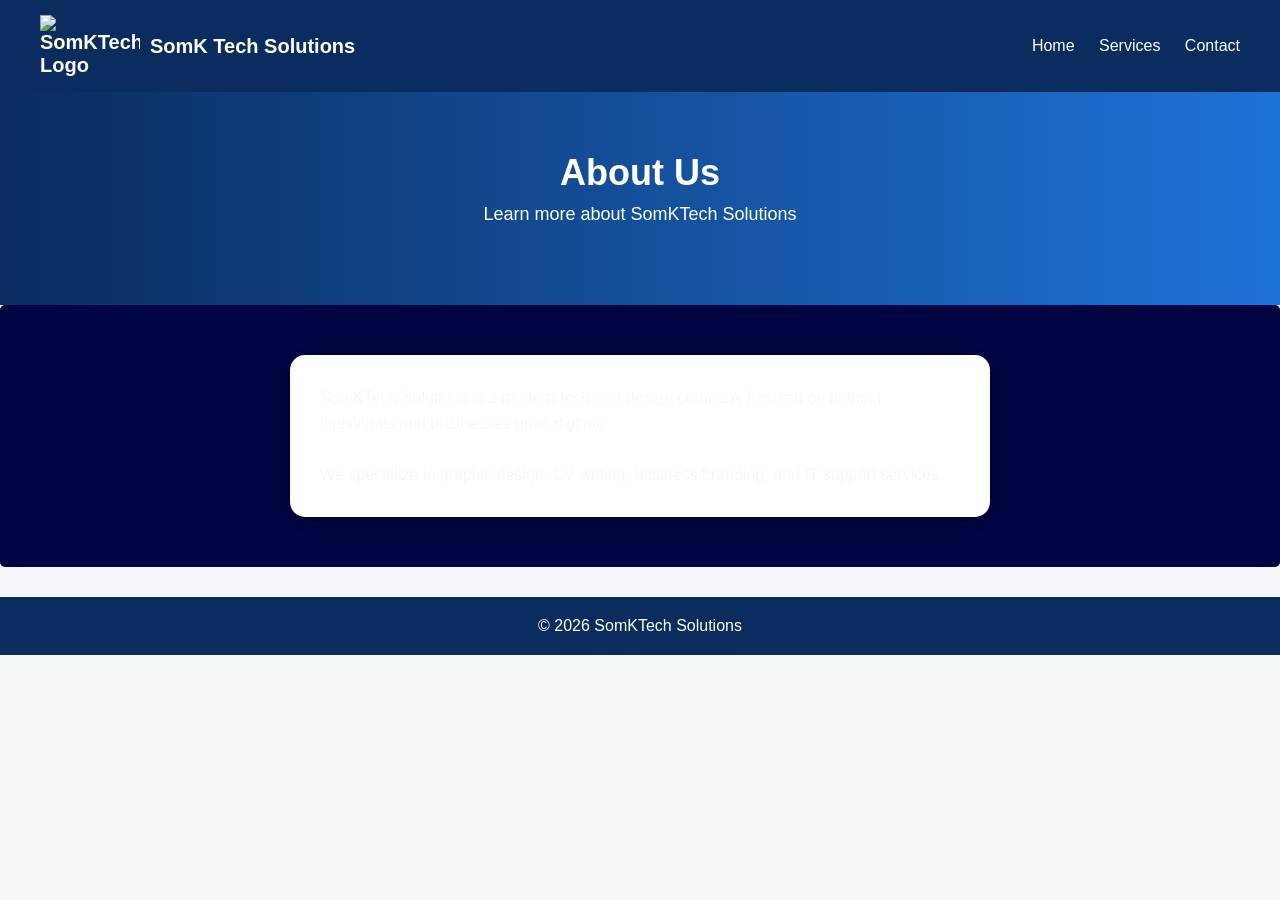
==== about.html @ 3fb4d845 "Add files via upload" ====
<!DOCTYPE html>
<html lang="en">
<head>
<meta charset="UTF-8">
<meta name="viewport" content="width=device-width, initial-scale=1.0">
<title>About - SomKTech</title>
<link rel="stylesheet" href="style.css">
</head>

<body>

<!-- NAVBAR -->
<nav>
  <div class="logo">
    <img src="img/SomK.png" alt="SomKTech Logo">
    <span>SomK Tech Solutions</span>
  </div>

  <div class="nav-links">
    <a href="index.html">Home</a>
    <a href="services.html">Services</a>
    <a href="contact.html">Contact</a>
  </div>
</nav>

<!-- HERO / HEADER -->
<header class="hero small-hero">
  <h1>About Us</h1>
  <p>Learn more about SomKTech Solutions</p>
</header>

<!-- CONTENT -->
<section class="container">
  <div class="about-box">
    <p>
      SomKTech Solutions is a modern tech and design company focused on helping individuals and businesses grow digitally.
    </p>
      <br>
    <p>
      We specialize in graphic design, CV writing, business branding, and IT support services.
    </p>
  </div>
</section>

<!-- FOOTER -->
<footer>
  <p>© 2026 SomKTech Solutions</p>
</footer>

</body>
</html>
---- style.css ----
* {
  margin: 0;
  padding: 0;
  box-sizing: border-box;
  font-family: Arial, sans-serif;
}

body {
  background: #f5f7fb;
}

/* NAVBAR */
nav {
  display: flex;
  justify-content: space-between;
  align-items: center;
  background: #0a2c5e;
  padding: 15px 40px;
}

/* LOGO */
.logo {
  display: flex;
  align-items: center;
  gap: 10px;
  color: white;
  font-weight: bold;
  font-size: 20px;
}

.logo img {
  height: 7%;
  width: 100PX;
}

/* NAV LINKS */
.nav-links a {
  color: white;
  margin-left: 20px;
  text-decoration: none;
  font-weight: 500;
}

.nav-links a:hover {
  text-decoration: underline;
}

/* HERO SECTION */
.hero {
  text-align: center;
  padding: 80px 20px;
  background: linear-gradient(to right, #0a2c5e, #1e73d8);
  color: white;
}

.hero h1 {
  font-size: 42px;
  margin-bottom: 10px;
}

.hero p {
  font-size: 18px;
  margin-bottom: 20px;
}

/* BUTTON */
.btn {
  background: rgb(98, 255, 116);
  color: #0a2c5e;
  padding: 12px 25px;
  text-decoration: none;
  border-radius: 30px;
  font-weight: bold;
  display: inline-block;
}

/* SERVICES */
.services {
  display: flex;
  justify-content: center;
  gap: 20px;
  padding: 50px 20px;
  flex-wrap: wrap;
}

.card {
  background: white;
  padding: 30px;
  border-radius: 15px;
  width: 250px;
  text-align: center;
  box-shadow: 0 4px 15px rgba(0,0,0,0.1);
  font-weight: bold;
  transition: 0.3s;
}

.card:hover {
  transform: translateY(-10px);
}

/* FOOTER */
footer {
  text-align: center;
  padding: 20px;
  background: #0a2c5e;
  color: white;
}

/* FLOATING BUTTONS */
.whatsapp, .call {
  position: fixed;
  right: 20px;
  padding: 12px 15px;
  color: white;
  border-radius: 50px;
  text-decoration: none;
  font-size: 14px;
}

.whatsapp {
  bottom: 80px;
  background: #25D366;
}

.call {
  bottom: 20px;
  background: #1e73d8;
}

/* SERVICE HEADINGS */
.card h3 {
  margin-bottom: 15px;
  color: #0a2c5e;
}

/* SERVICE TEXT */
.card li {
  margin: 6px 0;
  font-weight: normal;
  text-align: justify;
}

/* CTA SECTION */
.cta {
  text-align: center;
  padding-bottom: 50px;
}

/* SMALL HERO (for inner pages) */
.small-hero {
  padding: 60px 20px;
}

.small-hero h1 {
  font-size: 36px;
}

/* ACTIVE NAV LINK */
.nav-links a.active {
  border-bottom: 2px solid white;
}

/* ABOUT CONTENT */
.container {
  padding: 50px 20px;
  display: flex;
  justify-content: center;
}

.container p{
  color: #f5f7fb;
}

.about-box {
  max-width: 700px;
  background: white;
  padding: 30px;
  border-radius: 15px;
  box-shadow: 0 4px 15px rgba(0,0,0,0.1);
  line-height: 1.6;
  font-size: 16px;
}


    .service {
      flex: 1 1 300px;
      background: #fff;
      padding: 20px;
      border-radius: 8px;
      box-shadow: 0 0 10px rgba(0,0,0,0.1);
      text-align: center;
    }

    .service h4 {
      margin-bottom: 10px;
      color: #e91e63;
    }

.Service-Head{
  text-align: center;
  color:  #ffba0a;
  background: #888686;
  background: url('img/Background1.jpg') no-repeat center center/cover;
}


     .zoom-container {
      overflow: hidden;
      border-radius: 6px;
      margin-bottom: 10px;
      display: flex;
      flex-wrap: wrap;
      gap: 20px;
      justify-content: center;
    }

    /* Initial fade-in when page loads */
    .zoom-container img {
      width: 50%;
      opacity: 0;
      transform: scale(1); /* No zoom initially */
      transition: transform 1s ease-out, opacity 1s ease-out;
      animation: fadeIn 1s forwards;
    }

    /* Zoom effect on hover */
    .zoom-container img:hover {
      transform: scale(1.2); /* Zoom to 120% on hover */
    }

    /* Fade-in keyframes */
    @keyframes fadeIn {
      from { opacity: 0; }
      to { opacity: 1; }
    }
	  
    
section {
            background-color: rgb(1, 5, 65);
            padding: 25px;
            margin-bottom: 30px;
            border-radius: 5px;
            background-image: -moz-linear-gradient();
            position: relative;
            
          }

          /* CONTAINER */
.zoom-container {
  display: flex;
  gap: 20px;
  justify-content: center;
  flex-wrap: wrap;
}

/* CARD */
.service-card {
  width: 220px; /* controls overall size */
  text-align: center;
}

/* IMAGE */
.service-card img {
  width: 100%;
  height: 140px;       /* makes image smaller */
  object-fit: cover;   /* keeps it looking clean */
  border-radius: 8px;
}
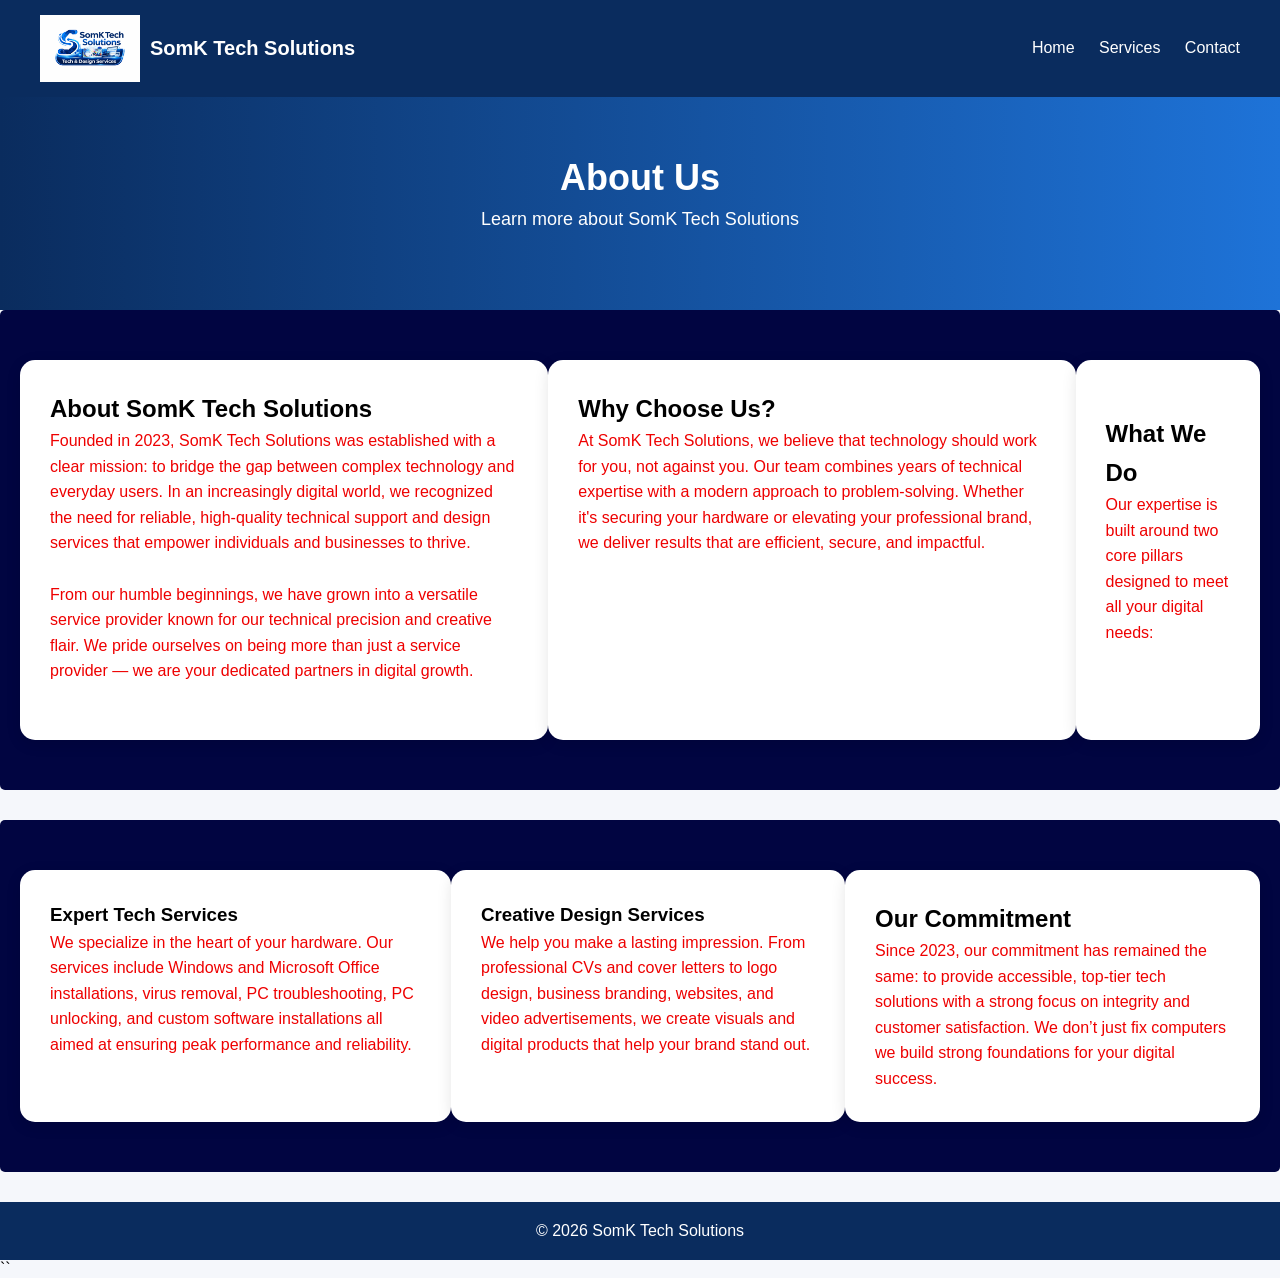
==== commit 596b357b: "Update about.html" ====
--- a/about.html
+++ b/about.html
@@ -1,10 +1,10 @@
 <!DOCTYPE html>
 <html lang="en">
 <head>
-<meta charset="UTF-8">
-<meta name="viewport" content="width=device-width, initial-scale=1.0">
-<title>About - SomKTech</title>
-<link rel="stylesheet" href="style.css">
+  <meta charset="UTF-8">
+  <meta name="viewport" content="width=device-width, initial-scale=1.0">
+  <title>About - SomKTech</title>
+  <link rel="stylesheet" href="style.css">
 </head>
 
 <body>
@@ -26,26 +26,91 @@
 <!-- HERO / HEADER -->
 <header class="hero small-hero">
   <h1>About Us</h1>
-  <p>Learn more about SomKTech Solutions</p>
+  <p>Learn more about SomK Tech Solutions</p>
 </header>
 
 <!-- CONTENT -->
 <section class="container">
   <div class="about-box">
-    <p>
-      SomKTech Solutions is a modern tech and design company focused on helping individuals and businesses grow digitally.
+
+    <h2>About SomK Tech Solutions</h2>
+    <p class="about">
+      Founded in 2023, SomK Tech Solutions was established with a clear mission:
+      to bridge the gap between complex technology and everyday users. In an
+      increasingly digital world, we recognized the need for reliable, high-quality
+      technical support and design services that empower individuals and businesses
+      to thrive.
+  </p>
+  <br>
+    <p class="about">
+      From our humble beginnings, we have grown into a versatile service provider
+      known for our technical precision and creative flair. We pride ourselves on
+      being more than just a service provider — we are your dedicated partners
+      in digital growth.
     </p>
-      <br>
-    <p>
-      We specialize in graphic design, CV writing, business branding, and IT support services.
+    <br>
+  </div>
+
+  <div class="about-box">
+    <h2>Why Choose Us?</h2>
+    <p class="about">
+      At SomK Tech Solutions, we believe that technology should work for you,
+      not against you. Our team combines years of technical expertise with a
+      modern approach to problem-solving. Whether it's securing your hardware
+      or elevating your professional brand, we deliver results that are
+      efficient, secure, and impactful.
     </p>
   </div>
+  <div class="about-box">
+    <br>
+    <h2>What We Do</h2>
+    <p class="about">
+      Our expertise is built around two core pillars designed to meet all your
+      digital needs:
+    </p>
+  </div>
+    <br>
+</section>
+
+<section class="container">
+  <div class="about-box">
+    <h3>Expert Tech Services</h3>
+    <p class="about">
+      We specialize in the heart of your hardware. Our services include Windows
+      and Microsoft Office installations, virus removal, PC troubleshooting,
+      PC unlocking, and custom software installations all aimed at ensuring
+      peak performance and reliability.
+    </p>
+    </div>
+    <br>
+
+    <div class="about-box">
+    <h3>Creative Design Services</h3>
+    <p class="about">
+      We help you make a lasting impression. From professional CVs and cover
+      letters to logo design, business branding, websites, and video
+      advertisements, we create visuals and digital products that help your
+      brand stand out.
+    </p>
+    </div>
+    <br>
+
+    <div class="about-box">
+    <h2>Our Commitment</h2>
+    <p class="about">
+      Since 2023, our commitment has remained the same: to provide accessible,
+      top-tier tech solutions with a strong focus on integrity and customer
+      satisfaction. We don’t just fix computers we build strong foundations
+      for your digital success.
+    </p>
+    </div>
 </section>
 
 <!-- FOOTER -->
 <footer>
-  <p>© 2026 SomKTech Solutions</p>
+  <p>© 2026 SomK Tech Solutions</p>
 </footer>
 
 </body>
-</html>+</html>
+``
--- a/style.css
+++ b/style.css
@@ -265,4 +265,8 @@
   height: 140px;       /* makes image smaller */
   object-fit: cover;   /* keeps it looking clean */
   border-radius: 8px;
-}+}
+
+.about-box .about{
+color: #ee0000;
+}
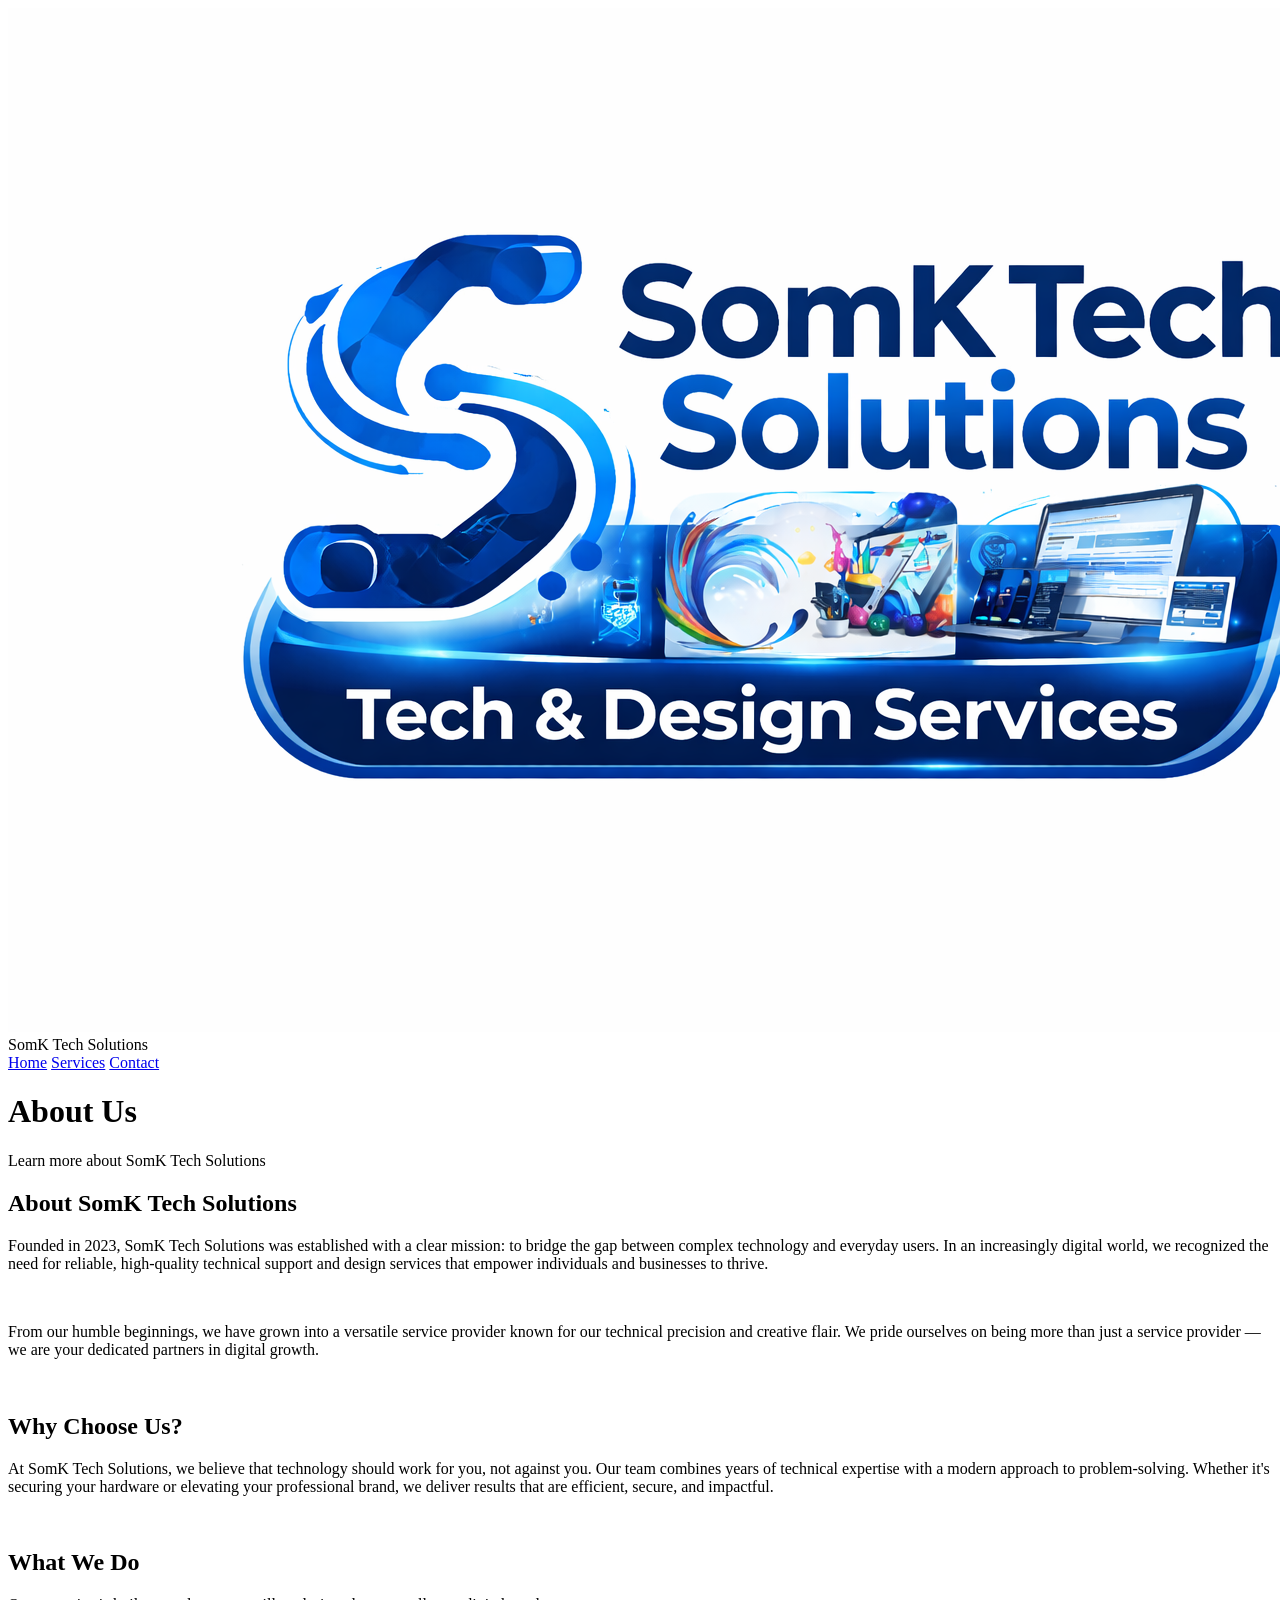
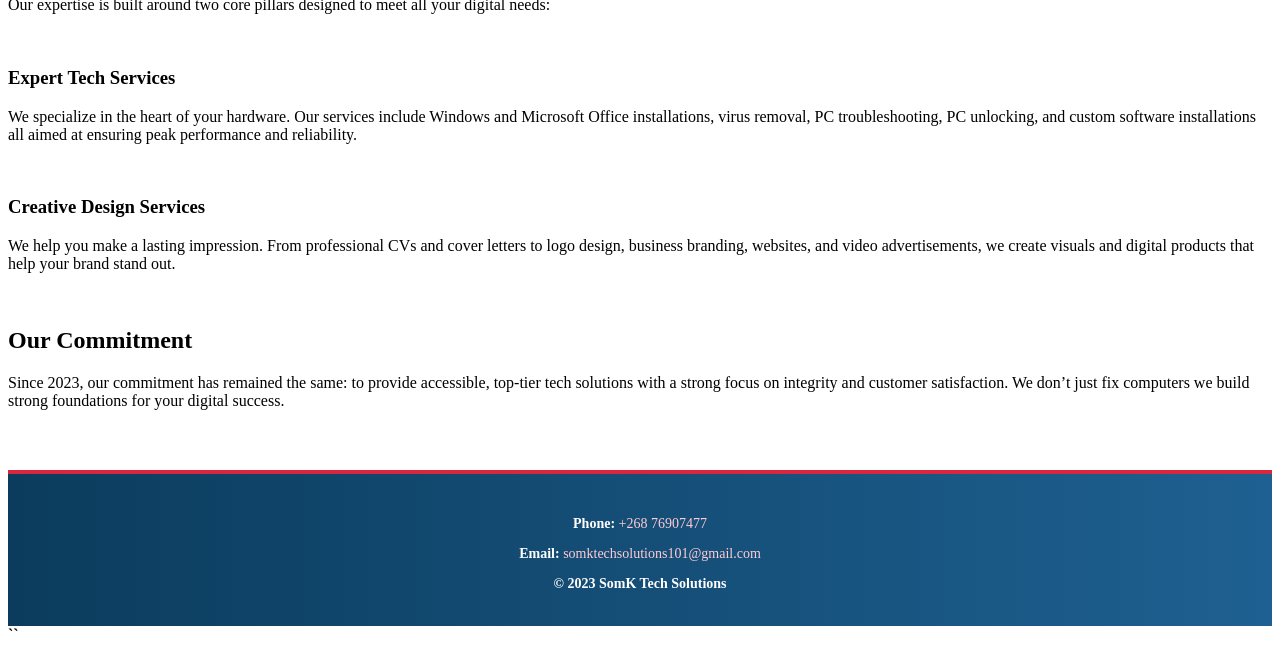
==== commit 15f4cff9: "Update about.html" ====
--- a/about.html
+++ b/about.html
@@ -108,7 +108,9 @@
 
 <!-- FOOTER -->
 <footer>
-  <p>© 2026 SomK Tech Solutions</p>
+   <p><strong>Phone: <a href="tel:26876907477">+268 76907477</a>
+   <p><strong>Email: <a href="mailto:somktechsolutions101@gmail.com">somktechsolutions101@gmail.com</a></p>
+    <p>© 2023 SomK Tech Solutions</p>
 </footer>
 
 </body>
--- a/style.css
+++ b/style.css
@@ -1,272 +1,25 @@
-* {
-  margin: 0;
-  padding: 0;
-  box-sizing: border-box;
-  font-family: Arial, sans-serif;
-}
 
-body {
-  background: #f5f7fb;
-}
-
-/* NAVBAR */
-nav {
-  display: flex;
-  justify-content: space-between;
-  align-items: center;
-  background: #0a2c5e;
-  padding: 15px 40px;
-}
-
-/* LOGO */
-.logo {
-  display: flex;
-  align-items: center;
-  gap: 10px;
-  color: white;
-  font-weight: bold;
-  font-size: 20px;
-}
-
-.logo img {
-  height: 7%;
-  width: 100PX;
-}
-
-/* NAV LINKS */
-.nav-links a {
-  color: white;
-  margin-left: 20px;
-  text-decoration: none;
-  font-weight: 500;
-}
-
-.nav-links a:hover {
-  text-decoration: underline;
-}
-
-/* HERO SECTION */
-.hero {
-  text-align: center;
-  padding: 80px 20px;
-  background: linear-gradient(to right, #0a2c5e, #1e73d8);
-  color: white;
-}
-
-.hero h1 {
-  font-size: 42px;
-  margin-bottom: 10px;
-}
-
-.hero p {
-  font-size: 18px;
-  margin-bottom: 20px;
-}
-
-/* BUTTON */
-.btn {
-  background: rgb(98, 255, 116);
-  color: #0a2c5e;
-  padding: 12px 25px;
-  text-decoration: none;
-  border-radius: 30px;
-  font-weight: bold;
-  display: inline-block;
-}
-
-/* SERVICES */
-.services {
-  display: flex;
-  justify-content: center;
-  gap: 20px;
-  padding: 50px 20px;
-  flex-wrap: wrap;
-}
-
-.card {
-  background: white;
-  padding: 30px;
-  border-radius: 15px;
-  width: 250px;
-  text-align: center;
-  box-shadow: 0 4px 15px rgba(0,0,0,0.1);
-  font-weight: bold;
-  transition: 0.3s;
-}
-
-.card:hover {
-  transform: translateY(-10px);
-}
-
-/* FOOTER */
-footer {
-  text-align: center;
-  padding: 20px;
-  background: #0a2c5e;
-  color: white;
-}
-
-/* FLOATING BUTTONS */
-.whatsapp, .call {
-  position: fixed;
-  right: 20px;
-  padding: 12px 15px;
-  color: white;
-  border-radius: 50px;
-  text-decoration: none;
-  font-size: 14px;
-}
-
-.whatsapp {
-  bottom: 80px;
-  background: #25D366;
-}
-
-.call {
-  bottom: 20px;
-  background: #1e73d8;
-}
-
-/* SERVICE HEADINGS */
-.card h3 {
-  margin-bottom: 15px;
-  color: #0a2c5e;
-}
-
-/* SERVICE TEXT */
-.card li {
-  margin: 6px 0;
-  font-weight: normal;
-  text-align: justify;
-}
-
-/* CTA SECTION */
-.cta {
-  text-align: center;
-  padding-bottom: 50px;
-}
-
-/* SMALL HERO (for inner pages) */
-.small-hero {
-  padding: 60px 20px;
-}
-
-.small-hero h1 {
-  font-size: 36px;
-}
-
-/* ACTIVE NAV LINK */
-.nav-links a.active {
-  border-bottom: 2px solid white;
-}
-
-/* ABOUT CONTENT */
-.container {
-  padding: 50px 20px;
-  display: flex;
-  justify-content: center;
-}
-
-.container p{
-  color: #f5f7fb;
-}
-
-.about-box {
-  max-width: 700px;
-  background: white;
-  padding: 30px;
-  border-radius: 15px;
-  box-shadow: 0 4px 15px rgba(0,0,0,0.1);
-  line-height: 1.6;
-  font-size: 16px;
-}
-
-
-    .service {
-      flex: 1 1 300px;
-      background: #fff;
-      padding: 20px;
-      border-radius: 8px;
-      box-shadow: 0 0 10px rgba(0,0,0,0.1);
+    footer {
+      background: linear-gradient(90deg, #0b3c5d, #1e6091);
+      color: #ffffff;
       text-align: center;
+      padding: 28px 15px;
+      margin-top: 60px;
+      border-top: 4px solid #d7263d;
     }
 
-    .service h4 {
-      margin-bottom: 10px;
-      color: #e91e63;
+    footer a {
+      color: #ffccd5;
+      text-decoration: none;
+      font-weight: 500;
     }
 
-.Service-Head{
-  text-align: center;
-  color:  #ffba0a;
-  background: #888686;
-  background: url('img/Background1.jpg') no-repeat center center/cover;
-}
-
-
-     .zoom-container {
-      overflow: hidden;
-      border-radius: 6px;
-      margin-bottom: 10px;
-      display: flex;
-      flex-wrap: wrap;
-      gap: 20px;
-      justify-content: center;
+    footer a:hover {
+      color: #ffffff;
+      text-decoration: underline;
     }
 
-    /* Initial fade-in when page loads */
-    .zoom-container img {
-      width: 50%;
-      opacity: 0;
-      transform: scale(1); /* No zoom initially */
-      transition: transform 1s ease-out, opacity 1s ease-out;
-      animation: fadeIn 1s forwards;
+    footer p {
+      margin-bottom: 6px;
+      font-size: 14px;
     }
-
-    /* Zoom effect on hover */
-    .zoom-container img:hover {
-      transform: scale(1.2); /* Zoom to 120% on hover */
-    }
-
-    /* Fade-in keyframes */
-    @keyframes fadeIn {
-      from { opacity: 0; }
-      to { opacity: 1; }
-    }
-	  
-    
-section {
-            background-color: rgb(1, 5, 65);
-            padding: 25px;
-            margin-bottom: 30px;
-            border-radius: 5px;
-            background-image: -moz-linear-gradient();
-            position: relative;
-            
-          }
-
-          /* CONTAINER */
-.zoom-container {
-  display: flex;
-  gap: 20px;
-  justify-content: center;
-  flex-wrap: wrap;
-}
-
-/* CARD */
-.service-card {
-  width: 220px; /* controls overall size */
-  text-align: center;
-}
-
-/* IMAGE */
-.service-card img {
-  width: 100%;
-  height: 140px;       /* makes image smaller */
-  object-fit: cover;   /* keeps it looking clean */
-  border-radius: 8px;
-}
-
-.about-box .about{
-color: #ee0000;
-}
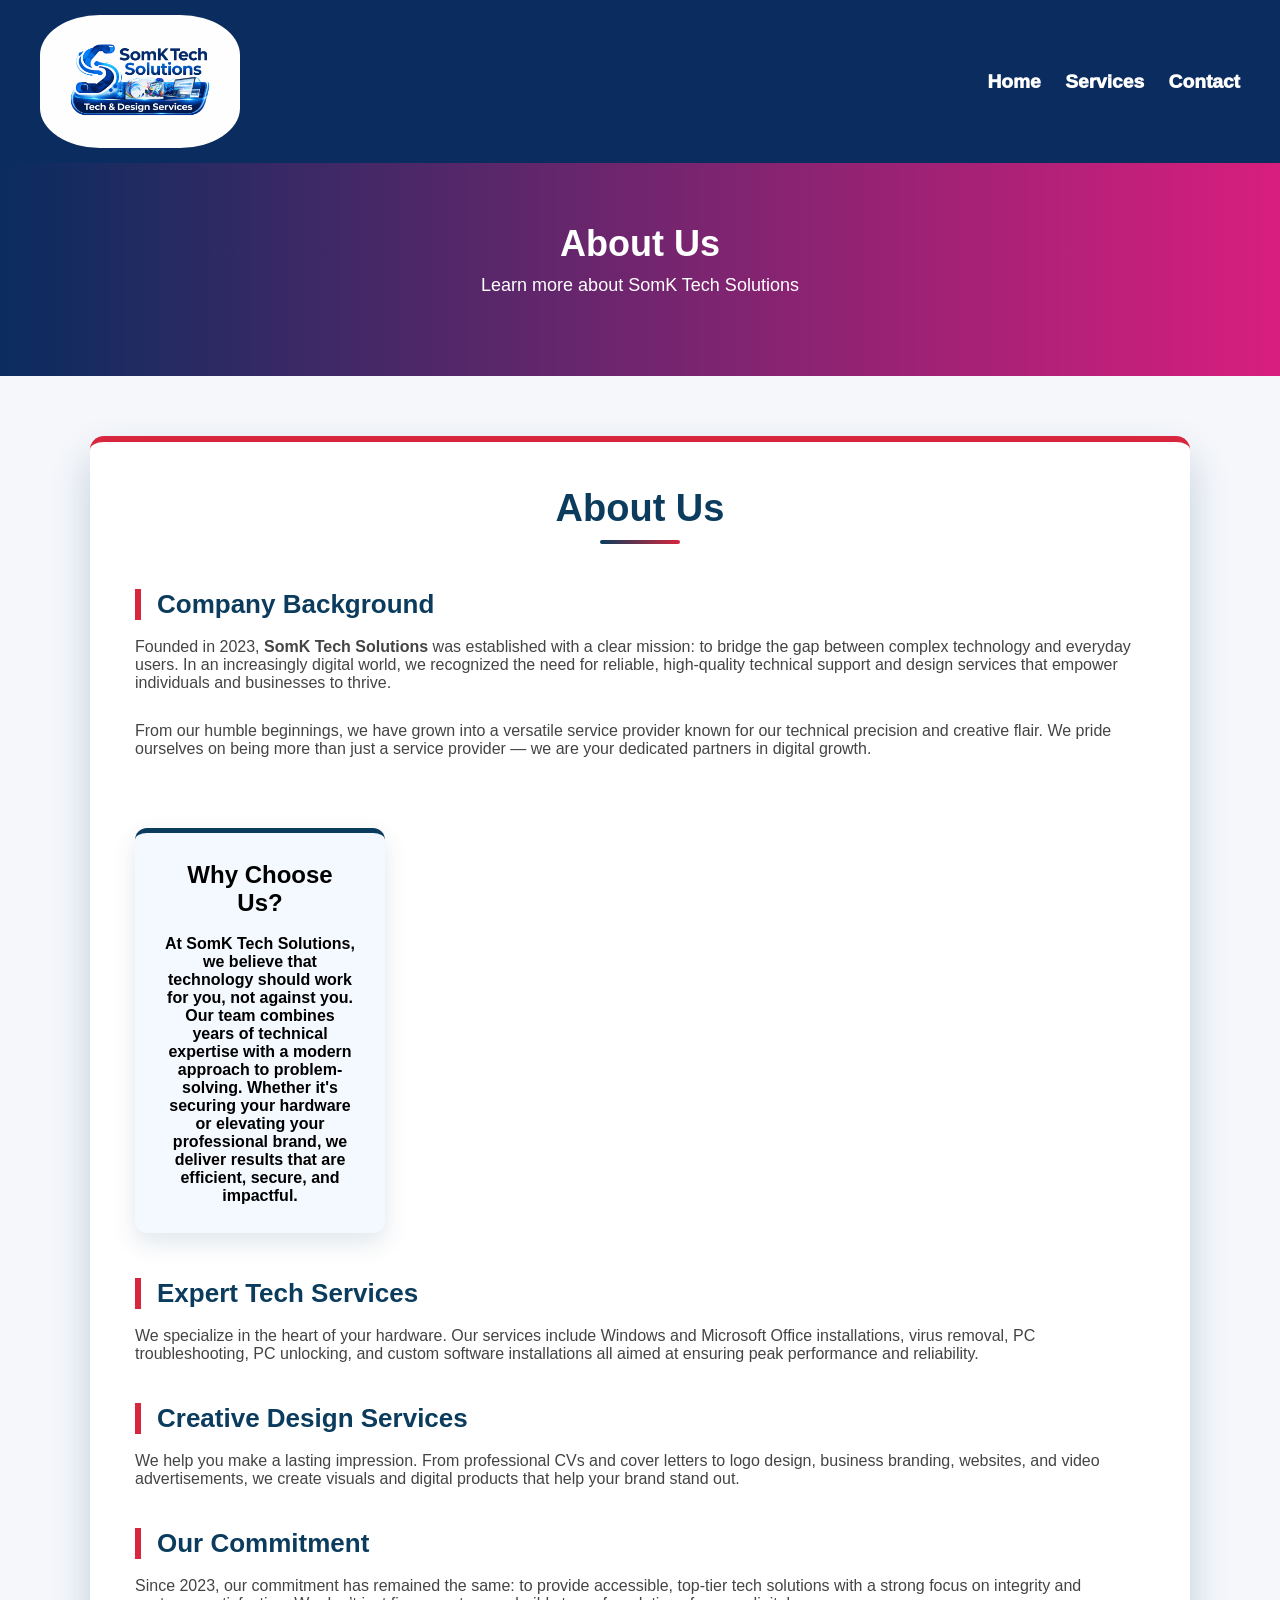
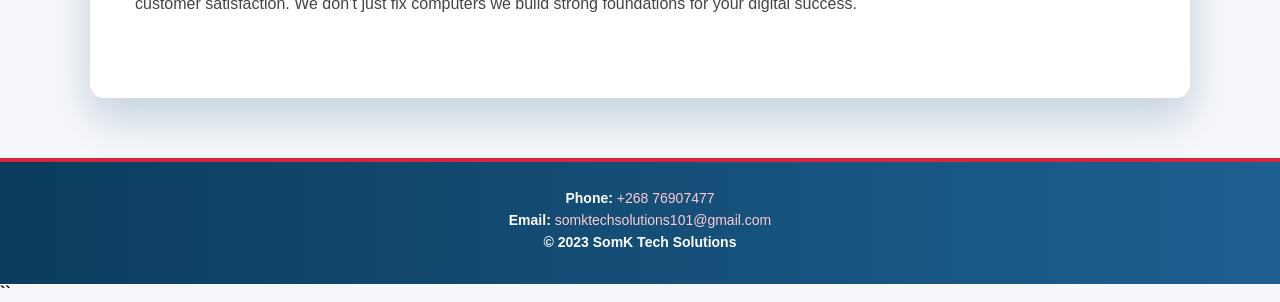
==== commit 40747b5c: "Update about.html" ====
--- a/about.html
+++ b/about.html
@@ -13,7 +13,6 @@
 <nav>
   <div class="logo">
     <img src="img/SomK.png" alt="SomKTech Logo">
-    <span>SomK Tech Solutions</span>
   </div>
 
   <div class="nav-links">
@@ -29,13 +28,16 @@
   <p>Learn more about SomK Tech Solutions</p>
 </header>
 
-<!-- CONTENT -->
-<section class="container">
-  <div class="about-box">
+<div class="about-container">
 
-    <h2>About SomK Tech Solutions</h2>
+  <div class="about-header">
+    <h1>About Us</h1>
+  </div>
+
+  <div class="section">
+    <h2>Company Background</h2>
     <p class="about">
-      Founded in 2023, SomK Tech Solutions was established with a clear mission:
+      Founded in 2023, <strong>SomK Tech Solutions</strong> was established with a clear mission:
       to bridge the gap between complex technology and everyday users. In an
       increasingly digital world, we recognized the need for reliable, high-quality
       technical support and design services that empower individuals and businesses
@@ -51,8 +53,10 @@
     <br>
   </div>
 
-  <div class="about-box">
-    <h2>Why Choose Us?</h2>
+  <div class="highlight-box">
+    <div class="card">
+       <h2>Why Choose Us?</h2>
+       <br>
     <p class="about">
       At SomK Tech Solutions, we believe that technology should work for you,
       not against you. Our team combines years of technical expertise with a
@@ -60,42 +64,32 @@
       or elevating your professional brand, we deliver results that are
       efficient, secure, and impactful.
     </p>
+    </div>
   </div>
-  <div class="about-box">
-    <br>
-    <h2>What We Do</h2>
-    <p class="about">
-      Our expertise is built around two core pillars designed to meet all your
-      digital needs:
-    </p>
-  </div>
-    <br>
-</section>
 
-<section class="container">
-  <div class="about-box">
-    <h3>Expert Tech Services</h3>
+  <div class="section" style="margin-top: 45px;">
+    <h2>Expert Tech Services</h2>
+    <ul class="values-list">
     <p class="about">
       We specialize in the heart of your hardware. Our services include Windows
       and Microsoft Office installations, virus removal, PC troubleshooting,
       PC unlocking, and custom software installations all aimed at ensuring
       peak performance and reliability.
     </p>
-    </div>
-    <br>
+    </ul>
+  </div>
 
-    <div class="about-box">
-    <h3>Creative Design Services</h3>
+   <div class="section">
+    <h2>Creative Design Services</h2>
     <p class="about">
       We help you make a lasting impression. From professional CVs and cover
       letters to logo design, business branding, websites, and video
       advertisements, we create visuals and digital products that help your
       brand stand out.
     </p>
-    </div>
-    <br>
+  </div>
 
-    <div class="about-box">
+ <div class="section">
     <h2>Our Commitment</h2>
     <p class="about">
       Since 2023, our commitment has remained the same: to provide accessible,
@@ -103,8 +97,9 @@
       satisfaction. We don’t just fix computers we build strong foundations
       for your digital success.
     </p>
-    </div>
-</section>
+  </div>
+
+</div>
 
 <!-- FOOTER -->
 <footer>
--- a/style.css
+++ b/style.css
@@ -1,3 +1,106 @@
+* {
+  margin: 0;
+  padding: 0;
+  box-sizing: border-box;
+  font-family: Arial, sans-serif;
+}
+
+body {
+  background: #f5f7fb;
+}
+
+/* NAVBAR */
+nav {
+  display: flex;
+  justify-content: space-between;
+  align-items: center;
+  background: #0a2c5e;
+  padding: 15px 40px;
+}
+
+/* LOGO */
+.logo {
+  display: flex;
+  align-items: center;
+  gap: 10px;
+  color: white;
+  font-weight: bold;
+  font-size: 20px;
+}
+
+.logo img {
+  height: 20%;
+  width: 200PX;
+  border-radius: 30%;
+}
+
+/* NAV LINKS */
+.nav-links a {
+  color: white;
+  margin-left: 20px;
+  text-decoration: none;
+  font-weight: 1000;
+  font-size:larger;
+}
+
+.nav-links a:hover {
+  text-decoration: underline;
+}
+
+/* HERO SECTION */
+.hero {
+  text-align: center;
+  padding: 80px 20px;
+  background: linear-gradient(to right, #0a2c5e, #d81e7e);
+  color: white;
+}
+
+.hero h1 {
+  font-size: 42px;
+  margin-bottom: 10px;
+}
+
+.hero p {
+  font-size: 18px;
+  margin-bottom: 20px;
+}
+
+/* BUTTON */
+.btn {
+  background: rgb(98, 255, 116);
+  color: #0a2c5e;
+  padding: 12px 25px;
+  text-decoration: none;
+  border-radius: 30px;
+  font-weight: bold;
+  display: inline-block;
+}
+
+/* SERVICES */
+.services {
+  display: flex;
+  justify-content: center;
+  gap: 20px;
+  padding: 50px 20px;
+  flex-wrap: wrap;
+}
+
+.card {
+  background: white;
+  padding: 30px;
+  border-radius: 15px;
+  width: 250px;
+  text-align: center;
+  box-shadow: 0 4px 15px rgba(0,0,0,0.1);
+  font-weight: bold;
+  transition: 0.3s;
+}
+
+.card:hover {
+  transform: translateY(-10px);
+}
+
+/* FOOTER */
 
     footer {
       background: linear-gradient(90deg, #0b3c5d, #1e6091);
@@ -23,3 +126,272 @@
       margin-bottom: 6px;
       font-size: 14px;
     }
+
+/* FLOATING BUTTONS */
+.whatsapp, .call {
+  position: fixed;
+  right: 20px;
+  padding: 12px 15px;
+  color: white;
+  border-radius: 50px;
+  text-decoration: none;
+  font-size: 14px;
+}
+
+.whatsapp {
+  bottom: 80px;
+  background: #25D366;
+}
+
+.call {
+  bottom: 20px;
+  background: #1e73d8;
+}
+
+/* SERVICE HEADINGS */
+.card h3 {
+  margin-bottom: 15px;
+  color: #0a2c5e;
+}
+
+/* SERVICE TEXT */
+.card li {
+  margin: 6px 0;
+  font-weight: normal;
+  text-align: justify;
+}
+
+/* CTA SECTION */
+.cta {
+  text-align: center;
+  padding-bottom: 50px;
+}
+
+/* SMALL HERO (for inner pages) */
+.small-hero {
+  padding: 60px 20px;
+}
+
+.small-hero h1 {
+  font-size: 36px;
+}
+
+/* ACTIVE NAV LINK */
+.nav-links a.active {
+  border-bottom: 2px solid white;
+}
+
+/* ABOUT CONTENT */
+.container {
+  padding: 50px 20px;
+  display: flex;
+  justify-content: center;
+  background: linear-gradient(white,rgb(254, 254, 254),blue);
+}
+
+.container p{
+ background: gradient;
+}
+
+.about-box {
+  max-width: 700px;
+  background: white;
+  padding: 30px;
+  border-radius: 15px;
+  box-shadow: 0 4px 15px rgba(0,0,0,0.1);
+  line-height: 1.6;
+  font-size: 16px;
+}
+
+
+    .service {
+      flex: 1 1 300px;
+      background: #fff;
+      padding: 20px;
+      border-radius: 8px;
+      box-shadow: 0 0 10px rgba(0,0,0,0.1);
+      text-align: center;
+    }
+
+    .service h4 {
+      margin-bottom: 10px;
+      color: #e91e63;
+    }
+
+.Service-Head{
+  text-align: center;
+  color:  #ffba0a;
+  background: #888686;
+  background: url('img/Background1.jpg') no-repeat center center/cover;
+}
+.service {
+  padding: 40px 20px;
+  background: linear-gradient(rgb(255, 255, 255), rgb(255, 102, 88) );
+}
+
+.zoom-container {
+  display: flex;              /* ✅ Linear layout */
+  gap: 20px;                  /* Space between cards */
+  justify-content: center;    /* Center items */
+  flex-wrap: wrap;            /* Wrap on small screens */
+}
+
+.service-card {               /* Card width */
+  text-align: center;
+}
+
+.service-card h4 {
+  margin-bottom: 10px;
+}
+
+.service-card img {
+  width: 100%;
+  height: 300px;              /* Equal image height */
+  object-fit: cover;          /* Crop nicely */
+  border-radius: 10px;
+  transition: transform 0.3s ease;
+}
+
+/* Optional zoom hover effect */
+.service-card img:hover {
+  transform: scale(1.05);
+}
+
+.about-box .about{
+color: #ee0000;
+}
+
+   .Graphics {
+  flex: 1 1 300px;
+  background: #fff;
+  padding: 20px;
+  border-radius: 8px;
+  box-shadow: 0 0 10px rgba(0,0,0,0.1);
+  width: 100%;
+  height: 100%;
+  display: flex;
+  align-items: center;
+  justify-content: center;
+}
+
+.Graphics img {
+  width: 100%;
+  height: 100%;
+  object-fit: contain; /* ✅ shows full image */
+}
+
+.Graphics h4 {
+      margin-bottom: 20px;
+      color: #e91e63;
+}
+
+
+.HomeH {
+  text-align: center;
+  padding: 80px 20px;
+  background:
+    url("img/SomK.png");
+
+  background-size: contain;       /* ✅ Show full image */
+  background-position: center;
+  background-repeat:no-repeat;   /* ✅ No tiling */
+
+  min-height: 60vh;               /* ✅ Gives image room to display */
+  color: white;
+}
+
+/* Section takes full screen height */
+.Graph {
+  width: 100vw;
+  height: 100vh;
+  display: flex;
+  justify-content: center;
+  align-items: center;
+  background: #000; /* optional background */
+}
+
+/* Fill section space */
+.zooming,
+.Graph-Card {
+  width: 100%;
+  height: 100%;
+  display: flex;
+  justify-content: center;
+  align-items: center;
+}
+
+/* Image fully visible */
+.Graph-Card img {
+  width: 100%;
+  height: 100%;
+  object-fit: contain;  /* ✅ Shows entire image */
+  display: block;
+}
+
+ .about-container {
+      max-width: 1100px;
+      margin: 60px auto;
+      padding: 45px;
+      background: #ffffff;
+      border-radius: 14px;
+      box-shadow: 0 20px 40px rgba(11, 60, 93, 0.2);
+      border-top: 6px solid #d7263d;
+    }
+
+    /* ================= HEADER ================= */
+    .about-header {
+      text-align: center;
+      margin-bottom: 45px;
+    }
+
+    .about-header h1 {
+      font-size: 38px;
+      color: #0b3c5d;
+      margin-bottom: 12px;
+      position: relative;
+    }
+
+    .about-header h1::after {
+      content: "";
+      width: 80px;
+      height: 4px;
+      background: linear-gradient(to right, #0b3c5d, #d7263d);
+      display: block;
+      margin: 10px auto 0;
+      border-radius: 4px;
+    }
+
+    /* ================= SECTIONS ================= */
+    .section {
+      margin-bottom: 40px;
+    }
+
+    .section h2 {
+      font-size: 26px;
+      color: #0b3c5d;
+      margin-bottom: 18px;
+      border-left: 6px solid #d7263d;
+      padding-left: 16px;
+    }
+
+    .section p {
+      font-size: 16px;
+      color: #444;
+      margin-bottom: 12px;
+    }
+
+    .highlight-box {
+      display: grid;
+      grid-template-columns: repeat(auto-fit, minmax(250px, 1fr));
+      gap: 28px;
+      margin-top: 30px;
+    }
+
+    .card {
+      background: #f4f8ff;
+      padding: 28px;
+      border-radius: 12px;
+      box-shadow: 0 10px 25px rgba(11, 60, 93, 0.12);
+      transition: transform 0.3s ease, box-shadow 0.3s ease;
+      border-top: 5px solid #0b3c5d;
+    }
